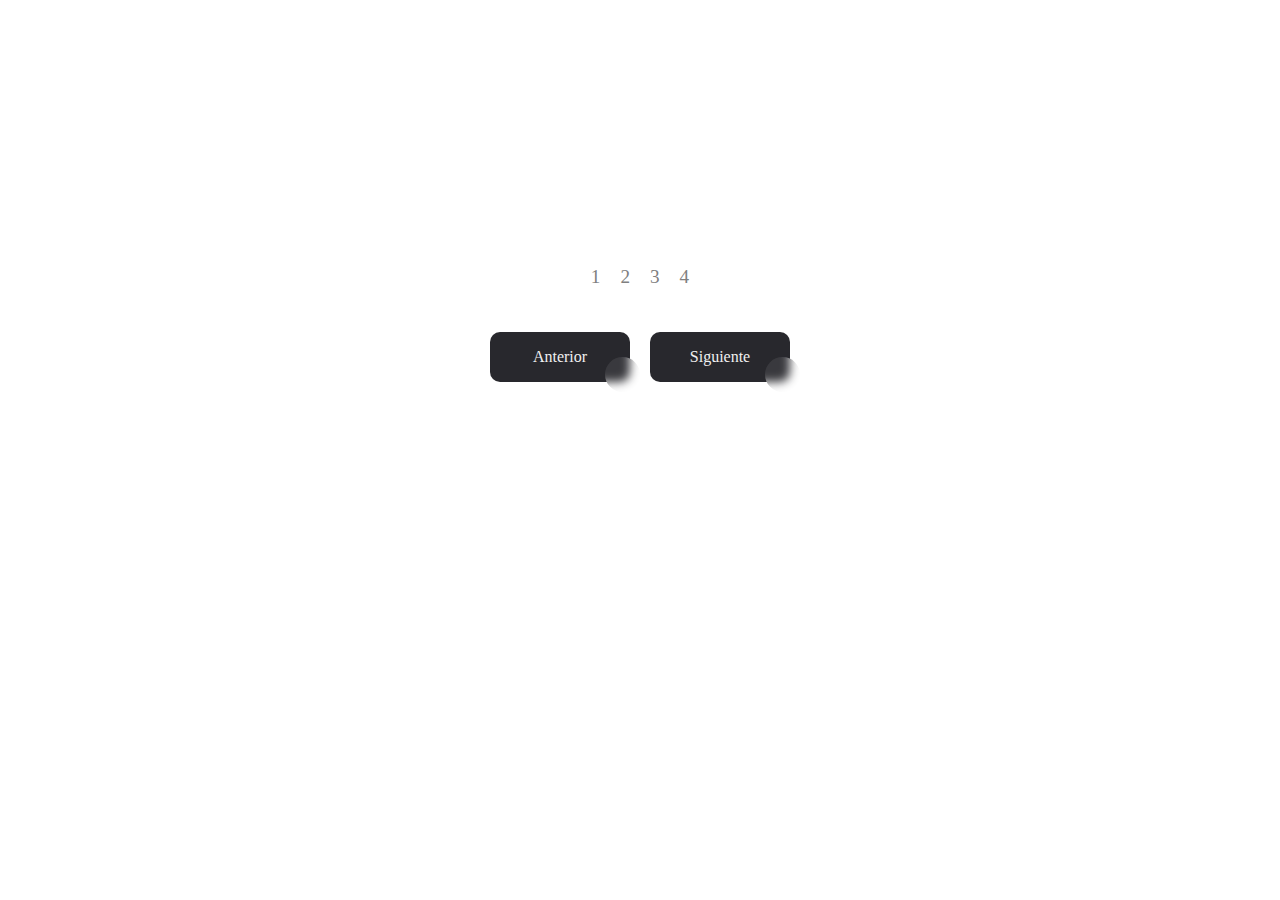
==== progress steps/index.html @ 129483fa "nuevo proyecto agregado" ====
<!DOCTYPE html>
<html lang="en">
	<head>
		<meta charset="UTF-8" />
		<meta http-equiv="X-UA-Compatible" content="IE=edge" />
		<meta name="viewport" content="width=device-width, initial-scale=1.0" />
		<link rel="stylesheet" href="style.css" />
		<title>Progress Steps</title>
	</head>
	<body>
		<div class="container">
			<div class="item">
				<p class="number">1</p>
			</div>
			<div class="item">
				<p class="number">2</p>
			</div>
			<div class="item">
				<p class="number">3</p>
			</div>
			<div class="item">
				<p class="number">4</p>
			</div>
		</div>
		<div class="buttons">
			<button class="previous" type="button">Anterior</button>
			<button class="next" type="button">Siguiente</button>
		</div>
		<script src="script.js"></script>
	</body>
</html>
---- progress steps/style.css ----
body {
  box-sizing: border-box;
  overflow: hidden;
  margin: auto;
}

.container {
  display: flex;
  justify-content: center;
  margin-top: 20%;
}

.item {
  display: flex;
  text-align: center;
}

.number {
  font-size: larger;
  color: gray;
  margin: 10px;
}

.buttons {
  display: flex;
  justify-content: center;
  margin-top: 1.5rem;
}

.previous {
  all: unset;
  width: 100px;
  height: 30px;
  font-size: 16px;
  background: transparent;
  border: none;
  position: relative;
  color: #f0f0f0;
  cursor: pointer;
  z-index: 1;
  padding: 10px 20px;
  display: flex;
  align-items: center;
  justify-content: center;
  white-space: nowrap;
  user-select: none;
  -webkit-user-select: none;
  touch-action: manipulation;
  margin: 10px;
}

.previous::after,
.previous::before {
  content: '';
  position: absolute;
  bottom: 0;
  right: 0;
  z-index: -99999;
  transition: all .4s;
}

.previous::before {
  transform: translate(0%, 0%);
  width: 100%;
  height: 100%;
  background: #28282d;
  border-radius: 10px;
}

.previous::after {
  transform: translate(10px, 10px);
  width: 35px;
  height: 35px;
  background: #ffffff15;
  backdrop-filter: blur(5px);
  -webkit-backdrop-filter: blur(5px);
  border-radius: 50px;
}

.previous:hover::before {
  transform: translate(5%, 20%);
  width: 110%;
  height: 110%;
}

.previous:hover::after {
  border-radius: 10px;
  transform: translate(0, 0);
  width: 100%;
  height: 100%;
}

.previous:active::after {
  transition: 0s;
  transform: translate(0, 5%);
}


.next {
  all: unset;
  width: 100px;
  height: 30px;
  font-size: 16px;
  background: transparent;
  border: none;
  position: relative;
  color: #f0f0f0;
  cursor: pointer;
  z-index: 1;
  padding: 10px 20px;
  display: flex;
  align-items: center;
  justify-content: center;
  white-space: nowrap;
  user-select: none;
  -webkit-user-select: none;
  touch-action: manipulation;
  margin: 10px;
}

.next::after,
.next::before {
  content: '';
  position: absolute;
  bottom: 0;
  right: 0;
  z-index: -99999;
  transition: all .4s;
}

.next::before {
  transform: translate(0%, 0%);
  width: 100%;
  height: 100%;
  background: #28282d;
  border-radius: 10px;
}

.next::after {
  transform: translate(10px, 10px);
  width: 35px;
  height: 35px;
  background: #ffffff15;
  backdrop-filter: blur(5px);
  -webkit-backdrop-filter: blur(5px);
  border-radius: 50px;
}

.next:hover::before {
  transform: translate(5%, 20%);
  width: 110%;
  height: 110%;
}

.next:hover::after {
  border-radius: 10px;
  transform: translate(0, 0);
  width: 100%;
  height: 100%;
}

.next:active::after {
  transition: 0s;
  transform: translate(0, 5%);
}
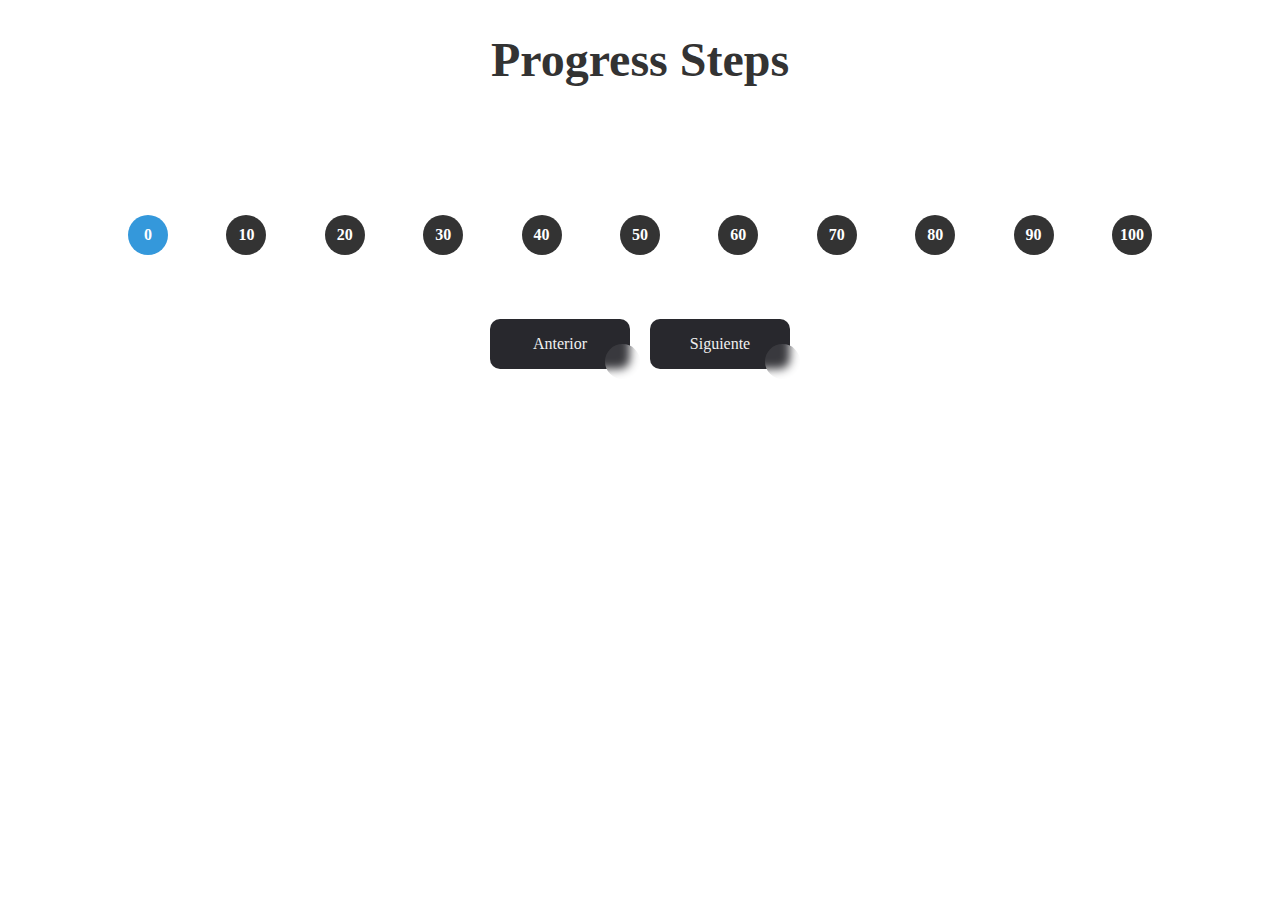
==== commit 27ed8acc: "proyecto terminado" ====
--- a/progress steps/index.html
+++ b/progress steps/index.html
@@ -8,23 +8,28 @@
 		<title>Progress Steps</title>
 	</head>
 	<body>
+		<h1 class="title">Progress Steps</h1>
 		<div class="container">
-			<div class="item">
-				<p class="number">1</p>
-			</div>
-			<div class="item">
-				<p class="number">2</p>
-			</div>
-			<div class="item">
-				<p class="number">3</p>
-			</div>
-			<div class="item">
-				<p class="number">4</p>
+			<div class="progress-container">
+				<div class="progress" id="progress"></div>
+				<div class="circle active">0</div>
+				<div class="circle">10</div>
+				<div class="circle">20</div>
+				<div class="circle">30</div>
+				<div class="circle">40</div>
+				<div class="circle">50</div>
+				<div class="circle">60</div>
+				<div class="circle">70</div>
+				<div class="circle">80</div>
+				<div class="circle">90</div>
+				<div class="circle">100</div>
 			</div>
 		</div>
 		<div class="buttons">
-			<button class="previous" type="button">Anterior</button>
-			<button class="next" type="button">Siguiente</button>
+			<button class="previous" type="button" id="prev" disabled>
+				Anterior
+			</button>
+			<button class="next" type="button" id="next">Siguiente</button>
 		</div>
 		<script src="script.js"></script>
 	</body>
--- a/progress steps/style.css
+++ b/progress steps/style.css
@@ -1,165 +1,195 @@
 body {
-  box-sizing: border-box;
-  overflow: hidden;
-  margin: auto;
+	box-sizing: border-box;
+	overflow: hidden;
+	margin: 0;
+	padding: 0;
+	cursor: default;
+}
+
+.title {
+	text-align: center;
+	font-size: 3rem;
+	color: #333;
 }
 
 .container {
-  display: flex;
-  justify-content: center;
-  margin-top: 20%;
+	width: 100%;
+	display: flex;
+	justify-content: center;
+	margin-top: 10%;
 }
 
-.item {
-  display: flex;
-  text-align: center;
+.progress-container {
+	display: flex;
+	justify-content: space-between;
+	position: relative;
+	margin-bottom: 30px;
+	max-width: 100%;
+	width: 80%;
 }
 
-.number {
-  font-size: larger;
-  color: gray;
-  margin: 10px;
+.progress {
+	position: absolute;
+	top: 50%;
+	left: 0;
+	transform: translateY(-50%);
+	height: 4px;
+	width: 0;
+	background-color: transparent;
+	z-index: -1;
+	transition: width 0.3s ease, background-color 0.3s ease;
+}
+
+.circle {
+	width: 40px;
+	height: 40px;
+	color: #fff;
+	font-weight: 600;
+	border-radius: 50%;
+	display: flex;
+	align-items: center;
+	justify-content: center;
+	transition: background-color 0.3s ease;
 }
 
 .buttons {
-  display: flex;
-  justify-content: center;
-  margin-top: 1.5rem;
+	display: flex;
+	justify-content: center;
+	margin-top: 1.5rem;
 }
 
 .previous {
-  all: unset;
-  width: 100px;
-  height: 30px;
-  font-size: 16px;
-  background: transparent;
-  border: none;
-  position: relative;
-  color: #f0f0f0;
-  cursor: pointer;
-  z-index: 1;
-  padding: 10px 20px;
-  display: flex;
-  align-items: center;
-  justify-content: center;
-  white-space: nowrap;
-  user-select: none;
-  -webkit-user-select: none;
-  touch-action: manipulation;
-  margin: 10px;
+	all: unset;
+	width: 100px;
+	height: 30px;
+	font-size: 16px;
+	background: transparent;
+	border: none;
+	position: relative;
+	color: #f0f0f0;
+	cursor: pointer;
+	z-index: 1;
+	padding: 10px 20px;
+	display: flex;
+	align-items: center;
+	justify-content: center;
+	white-space: nowrap;
+	user-select: none;
+	-webkit-user-select: none;
+	touch-action: manipulation;
+	margin: 10px;
 }
 
 .previous::after,
 .previous::before {
-  content: '';
-  position: absolute;
-  bottom: 0;
-  right: 0;
-  z-index: -99999;
-  transition: all .4s;
+	content: "";
+	position: absolute;
+	bottom: 0;
+	right: 0;
+	z-index: -99999;
+	transition: all 0.4s;
 }
 
 .previous::before {
-  transform: translate(0%, 0%);
-  width: 100%;
-  height: 100%;
-  background: #28282d;
-  border-radius: 10px;
+	transform: translate(0%, 0%);
+	width: 100%;
+	height: 100%;
+	background: #28282d;
+	border-radius: 10px;
 }
 
 .previous::after {
-  transform: translate(10px, 10px);
-  width: 35px;
-  height: 35px;
-  background: #ffffff15;
-  backdrop-filter: blur(5px);
-  -webkit-backdrop-filter: blur(5px);
-  border-radius: 50px;
+	transform: translate(10px, 10px);
+	width: 35px;
+	height: 35px;
+	background: #ffffff15;
+	backdrop-filter: blur(5px);
+	-webkit-backdrop-filter: blur(5px);
+	border-radius: 50px;
 }
 
 .previous:hover::before {
-  transform: translate(5%, 20%);
-  width: 110%;
-  height: 110%;
+	transform: translate(5%, 20%);
+	width: 110%;
+	height: 110%;
 }
 
 .previous:hover::after {
-  border-radius: 10px;
-  transform: translate(0, 0);
-  width: 100%;
-  height: 100%;
+	border-radius: 10px;
+	transform: translate(0, 0);
+	width: 100%;
+	height: 100%;
 }
 
 .previous:active::after {
-  transition: 0s;
-  transform: translate(0, 5%);
+	transition: 0s;
+	transform: translate(0, 5%);
 }
 
-
 .next {
-  all: unset;
-  width: 100px;
-  height: 30px;
-  font-size: 16px;
-  background: transparent;
-  border: none;
-  position: relative;
-  color: #f0f0f0;
-  cursor: pointer;
-  z-index: 1;
-  padding: 10px 20px;
-  display: flex;
-  align-items: center;
-  justify-content: center;
-  white-space: nowrap;
-  user-select: none;
-  -webkit-user-select: none;
-  touch-action: manipulation;
-  margin: 10px;
+	all: unset;
+	width: 100px;
+	height: 30px;
+	font-size: 16px;
+	background: transparent;
+	border: none;
+	position: relative;
+	color: #f0f0f0;
+	cursor: pointer;
+	z-index: 1;
+	padding: 10px 20px;
+	display: flex;
+	align-items: center;
+	justify-content: center;
+	white-space: nowrap;
+	user-select: none;
+	-webkit-user-select: none;
+	touch-action: manipulation;
+	margin: 10px;
 }
 
 .next::after,
 .next::before {
-  content: '';
-  position: absolute;
-  bottom: 0;
-  right: 0;
-  z-index: -99999;
-  transition: all .4s;
+	content: "";
+	position: absolute;
+	bottom: 0;
+	right: 0;
+	z-index: -99999;
+	transition: all 0.4s;
 }
 
 .next::before {
-  transform: translate(0%, 0%);
-  width: 100%;
-  height: 100%;
-  background: #28282d;
-  border-radius: 10px;
+	transform: translate(0%, 0%);
+	width: 100%;
+	height: 100%;
+	background: #28282d;
+	border-radius: 10px;
 }
 
 .next::after {
-  transform: translate(10px, 10px);
-  width: 35px;
-  height: 35px;
-  background: #ffffff15;
-  backdrop-filter: blur(5px);
-  -webkit-backdrop-filter: blur(5px);
-  border-radius: 50px;
+	transform: translate(10px, 10px);
+	width: 35px;
+	height: 35px;
+	background: #ffffff15;
+	backdrop-filter: blur(5px);
+	-webkit-backdrop-filter: blur(5px);
+	border-radius: 50px;
 }
 
 .next:hover::before {
-  transform: translate(5%, 20%);
-  width: 110%;
-  height: 110%;
+	transform: translate(5%, 20%);
+	width: 110%;
+	height: 110%;
 }
 
 .next:hover::after {
-  border-radius: 10px;
-  transform: translate(0, 0);
-  width: 100%;
-  height: 100%;
+	border-radius: 10px;
+	transform: translate(0, 0);
+	width: 100%;
+	height: 100%;
 }
 
 .next:active::after {
-  transition: 0s;
-  transform: translate(0, 5%);
-}+	transition: 0s;
+	transform: translate(0, 5%);
+}
